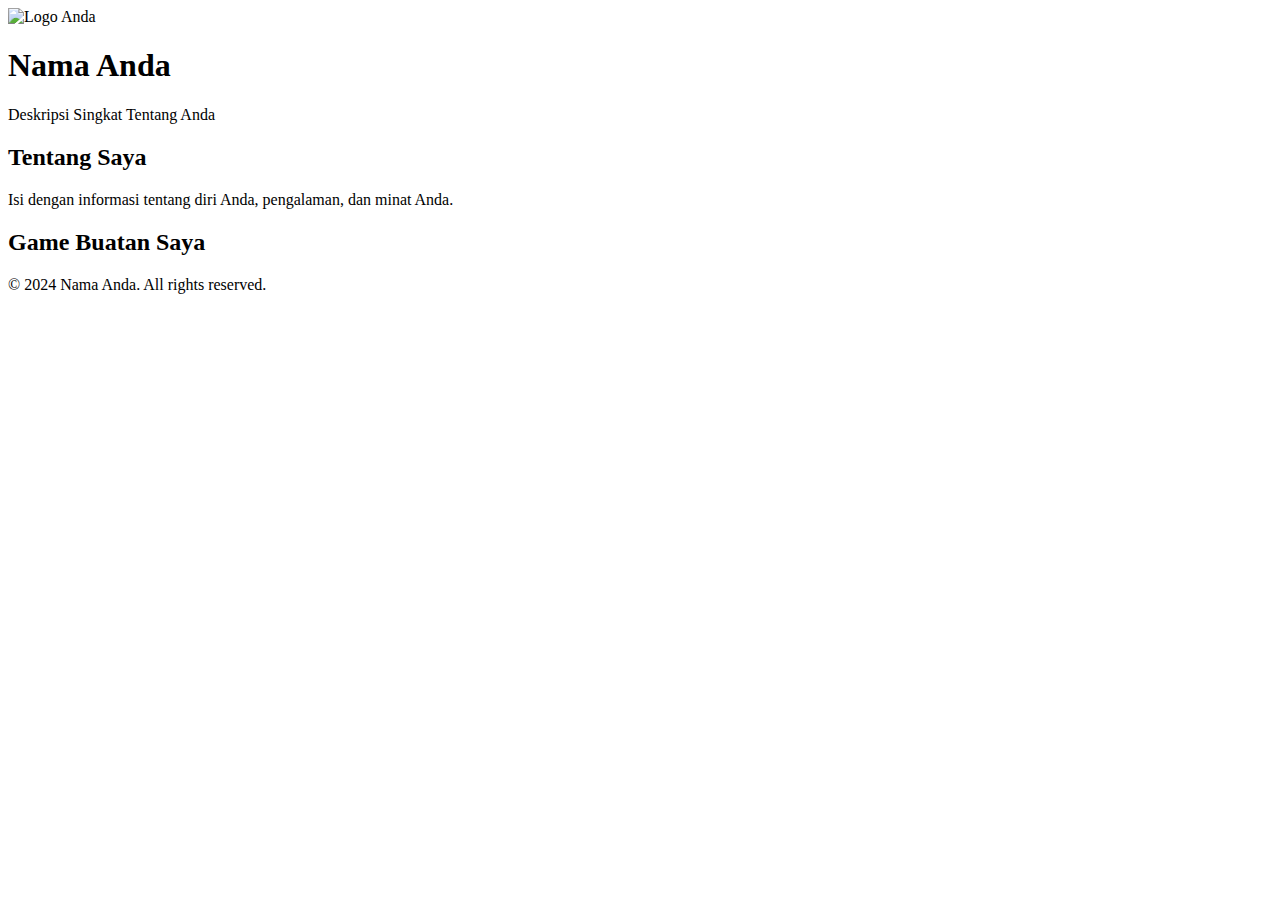
==== index.html @ f24bcd67 "Create index.html" ====
<!DOCTYPE html>
<html lang="en">
<head>
    <meta charset="UTF-8">
    <meta name="viewport" content="width=device-width, initial-scale=1.0">
    <title>Halaman Web Pribadi</title>
    <link rel="stylesheet" href="styles.css">
</head>
<body>
    <header>
        <img src="path_to_your_logo_image" alt="Logo Anda" class="logo">
        <h1>Nama Anda</h1>
        <p>Deskripsi Singkat Tentang Anda</p>
    </header>
    
    <main>
        <section id="about">
            <h2>Tentang Saya</h2>
            <p>Isi dengan informasi tentang diri Anda, pengalaman, dan minat Anda.</p>
        </section>
        
        <section id="games">
            <h2>Game Buatan Saya</h2>
            <div id="game-list"></div>
        </section>
    </main>
    
    <footer>
        <p>&copy; 2024 Nama Anda. All rights reserved.</p>
    </footer>
    
    <script src="scripts.js"></script>
</body>
</html>
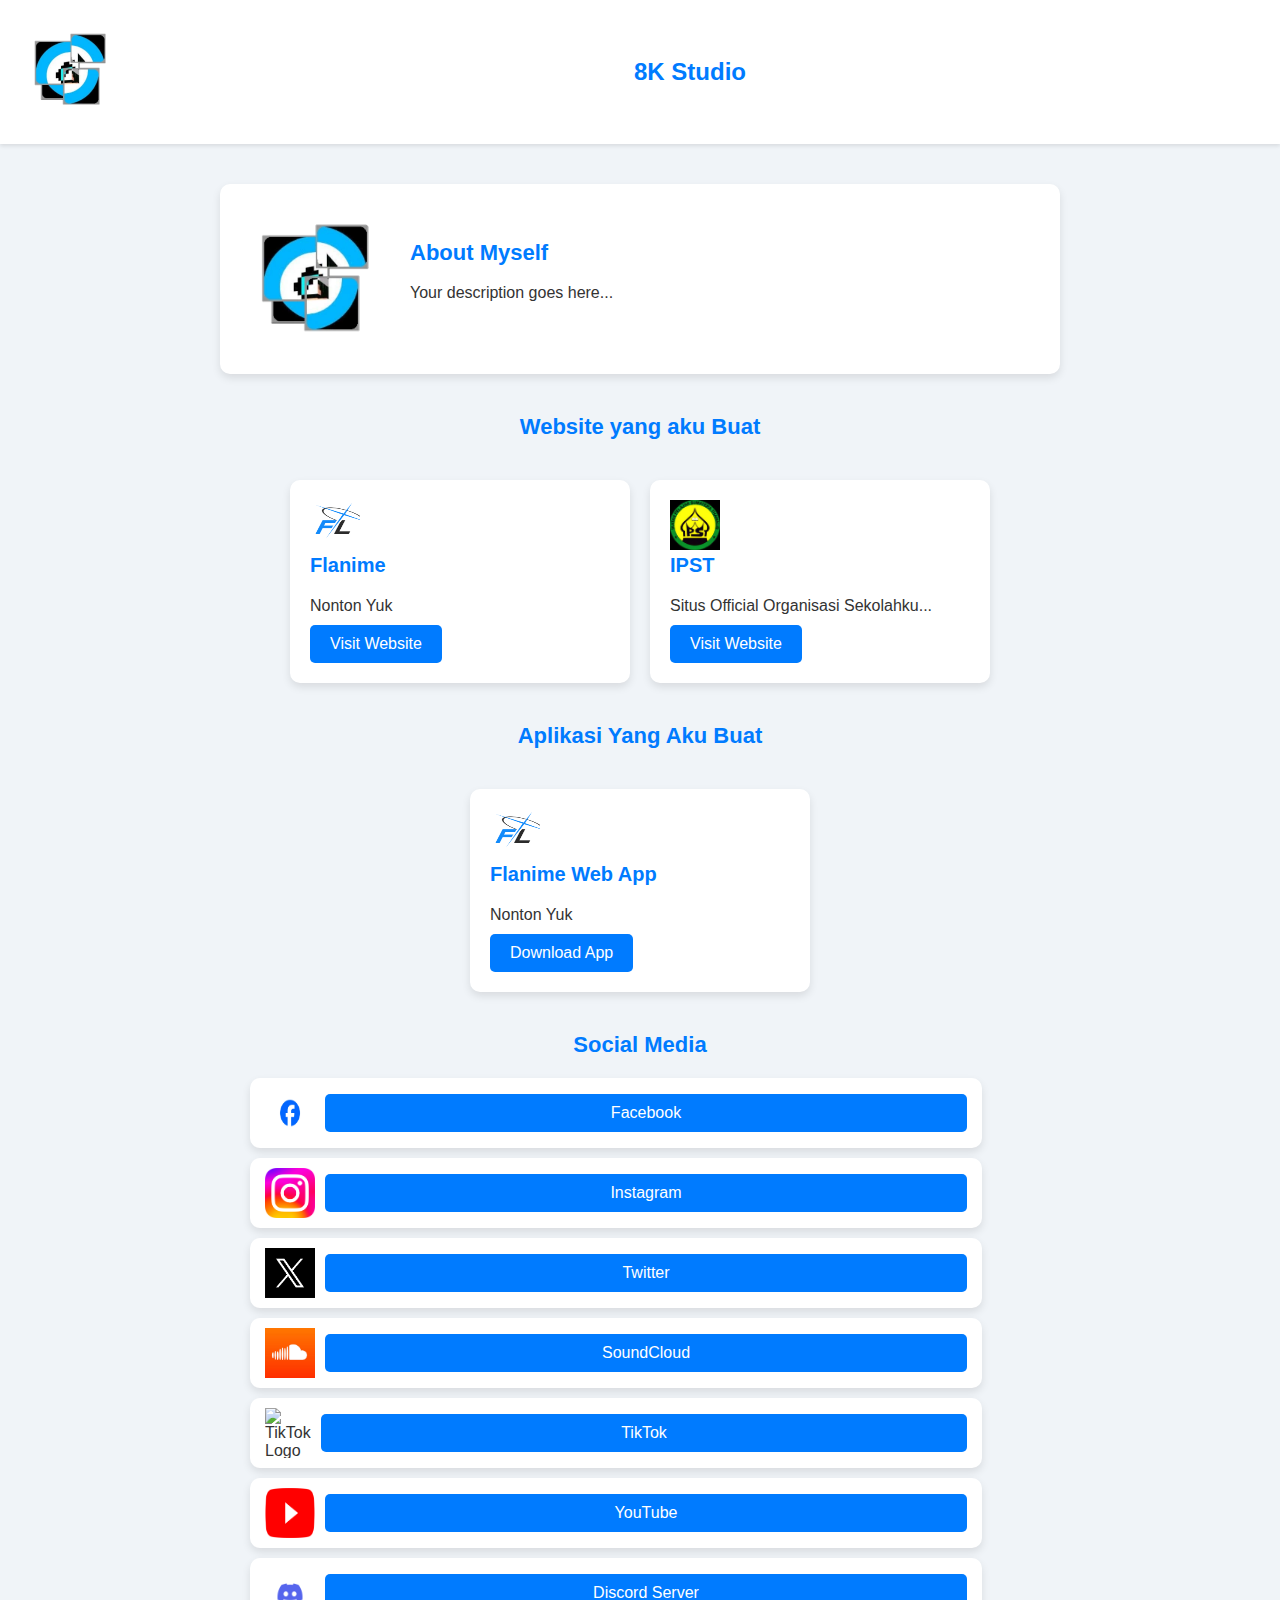
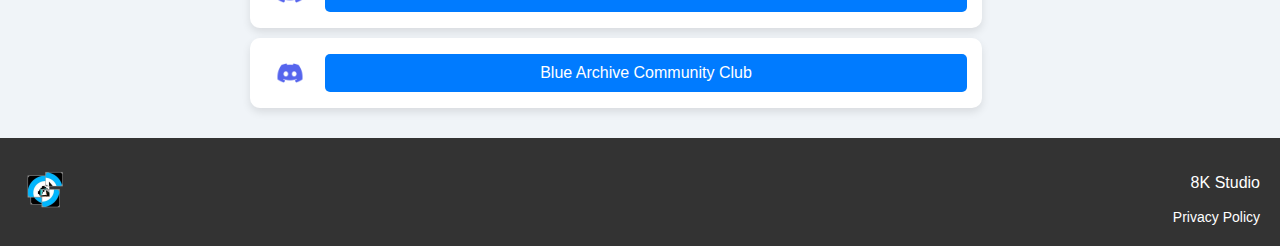
==== commit aafc74b1: "Latest 8K Studio Website" ====
--- a/index.html
+++ b/index.html
@@ -3,32 +3,62 @@
 <head>
     <meta charset="UTF-8">
     <meta name="viewport" content="width=device-width, initial-scale=1.0">
-    <title>Halaman Web Pribadi</title>
+    <title>8K Studio</title>
     <link rel="stylesheet" href="styles.css">
 </head>
 <body>
     <header>
-        <img src="path_to_your_logo_image" alt="Logo Anda" class="logo">
-        <h1>Nama Anda</h1>
-        <p>Deskripsi Singkat Tentang Anda</p>
+        <div class="logo">
+            <img src="1699372195588.png" alt="Logo">
+        </div>
+        <div class="company-info">
+            <h1>8K Studio</h1>
+            
+        </div>
     </header>
-    
+
     <main>
         <section id="about">
-            <h2>Tentang Saya</h2>
-            <p>Isi dengan informasi tentang diri Anda, pengalaman, dan minat Anda.</p>
+            <img src="1699372195588.png" alt="Your Picture" class="profile-pic">
+            <div class="description">
+                <h2>About Myself</h2>
+                <p>Your description goes here...</p>
+            </div>
         </section>
-        
-        <section id="games">
-            <h2>Game Buatan Saya</h2>
-            <div id="game-list"></div>
+
+        <section id="websites">
+            <h2>Website yang aku Buat</h2>
+            <div id="website-container" class="project-container">
+                <!-- Dynamic websites will be added here -->
+            </div>
         </section>
+
+        <section id="apps">
+            <h2>Aplikasi Yang Aku Buat</h2>
+            <div id="app-container" class="project-container">
+                <!-- Dynamic apps will be added here -->
+            </div>
+        </section>
+                <section id="social-media">
+            <h2>Social Media</h2>
+            <div class="social-media-container" id="social-media-list">
+                <!-- Dynamic social media links will be added here -->
+            </div>
+        </section>
+
     </main>
-    
+
     <footer>
-        <p>&copy; 2024 Nama Anda. All rights reserved.</p>
+        <div class="footer-logo">
+            <img src="1699372195588.png" alt="Logo">
+        </div>
+        <div class="footer-info">
+            <p>8K Studio</p>
+            
+            <a href="privacy-policy.html">Privacy Policy</a>
+        </div>
     </footer>
-    
+
     <script src="scripts.js"></script>
 </body>
 </html>
--- a/styles.css
+++ b/styles.css
@@ -0,0 +1,224 @@
+/* General Styles */
+body {
+    font-family: Arial, sans-serif;
+    margin: 0;
+    padding: 0;
+    background-color: #f0f4f8; /* Light blue-gray background */
+    color: #333;
+}
+
+/* Header Styles */
+header {
+    display: flex;
+    align-items: center;
+    justify-content: space-between;
+    padding: 20px;
+    background-color: #fff;
+    box-shadow: 0 2px 4px rgba(0, 0, 0, 0.1);
+}
+
+header .logo img {
+    width: 100px; /* Minimized logo */
+    height: 100px;
+}
+
+header .company-info {
+    text-align: center;
+    flex-grow: 1;
+}
+
+header .company-info h1 {
+    margin: 0;
+    font-size: 24px; /* Smaller company name */
+    color: #007bff; /* Light blue */
+}
+
+header .company-info p {
+    margin: 5px 0 0;
+    font-size: 16px;
+    color: #6c757d; /* Grayish color */
+}
+
+/* About Section */
+#about {
+    display: flex;
+    align-items: center;
+    margin: 40px auto;
+    max-width: 800px;
+    background-color: #fff;
+    border-radius: 10px;
+    box-shadow: 0 4px 8px rgba(0, 0, 0, 0.1);
+    padding: 20px;
+}
+
+#about .profile-pic {
+    border-radius: 50%;
+    margin-right: 20px;
+    width: 150px;
+    height: 150px;
+}
+
+#about .description {
+    flex-grow: 1;
+}
+
+#about h2 {
+    margin-top: 0;
+    font-size: 22px;
+    color: #007bff; /* Light blue */
+}
+
+/* Social Media Section */
+#social-media {
+    margin: 30px auto;
+    max-width: 780px;
+}
+
+#social-media h2 {
+    text-align: center;
+    font-size: 22px;
+    color: #007bff;
+    margin-bottom: 20px;
+}
+
+.social-media-container {
+    display: flex;
+    flex-direction: column;
+    gap: 10px;
+}
+
+.social-media-container .social-media-item {
+    background-color: #fff;
+    border-radius: 10px;
+    box-shadow: 0 4px 8px rgba(0, 0, 0, 0.1);
+    padding: 10px 15px; /* Adjusted padding */
+    display: flex;
+    align-items: center;
+    transition: transform 0.2s;
+    width: 90%; /* Full width */
+}
+
+.social-media-container .social-media-item:hover {
+    transform: scale(1);
+}
+
+.social-media-container img {
+    width: 50px; /* Reduced size */
+    height: 50px;
+    margin-right: 10px;
+}
+
+.social-media-container .button {
+    background-color: #007bff;
+    color: #fff;
+    text-decoration: none;
+    padding: 10px 0; /* Reduced padding */
+    border-radius: 5px;
+    font-size: 16px;
+    width: 100%; /* Full width */
+    text-align: center;
+    display: inline-block;
+    transition: background-color 0.3s;
+    display: flex;
+    align-items: center;
+    justify-content: center;
+}
+
+.social-media-container .button:hover {
+    background-color: #0056b3;
+}
+
+/* Websites & Apps Section */
+#websites h2 {
+    text-align: center;
+    font-size: 22px;
+    color: #007bff;
+    margin-bottom: 20px;
+}
+#apps h2 {
+    text-align: center;
+    font-size: 22px;
+    color: #007bff;
+    margin-bottom: 20px;
+}
+.project-container {
+    display: flex;
+    flex-wrap: wrap;
+    gap: 20px;
+    justify-content: center;
+    margin: 40px auto;
+    max-width: 1000px;
+}
+
+.project-container .project-item {
+    background-color: #fff;
+    border-radius: 10px;
+    box-shadow: 0 4px 8px rgba(0, 0, 0, 0.1);
+    padding: 20px;
+    width: 300px;
+    transition: transform 0.2s;
+}
+
+.project-container .project-item:hover {
+    transform: scale(1.05);
+}
+
+.project-container img {
+    width: 50px;
+    height: 50px;
+    margin-right: 15px;
+}
+
+.project-container h3 {
+    margin-top: 0;
+    font-size: 20px;
+    color: #007bff;
+}
+
+.project-container p {
+    margin: 10px 0;
+}
+
+.project-container .button {
+    background-color: #007bff;
+    color: #fff;
+    text-decoration: none;
+    padding: 10px 20px;
+    border-radius: 5px;
+    font-size: 16px;
+    display: inline-block;
+    transition: background-color 0.3s;
+}
+
+.project-container .button:hover {
+    background-color: #0056b3;
+}
+
+/* Footer Styles */
+footer {
+    display: flex;
+    align-items: center;
+    justify-content: space-between;
+    padding: 20px;
+    background-color: #333;
+    color: white;
+}
+
+footer .footer-logo img {
+    width: 50px;
+    height: 50px;
+}
+
+footer .footer-info {
+    text-align: right;
+}
+
+footer a {
+    color: white;
+    text-decoration: none;
+    font-size: 14px;
+}
+
+footer a:hover {
+    text-decoration: underline;
+}
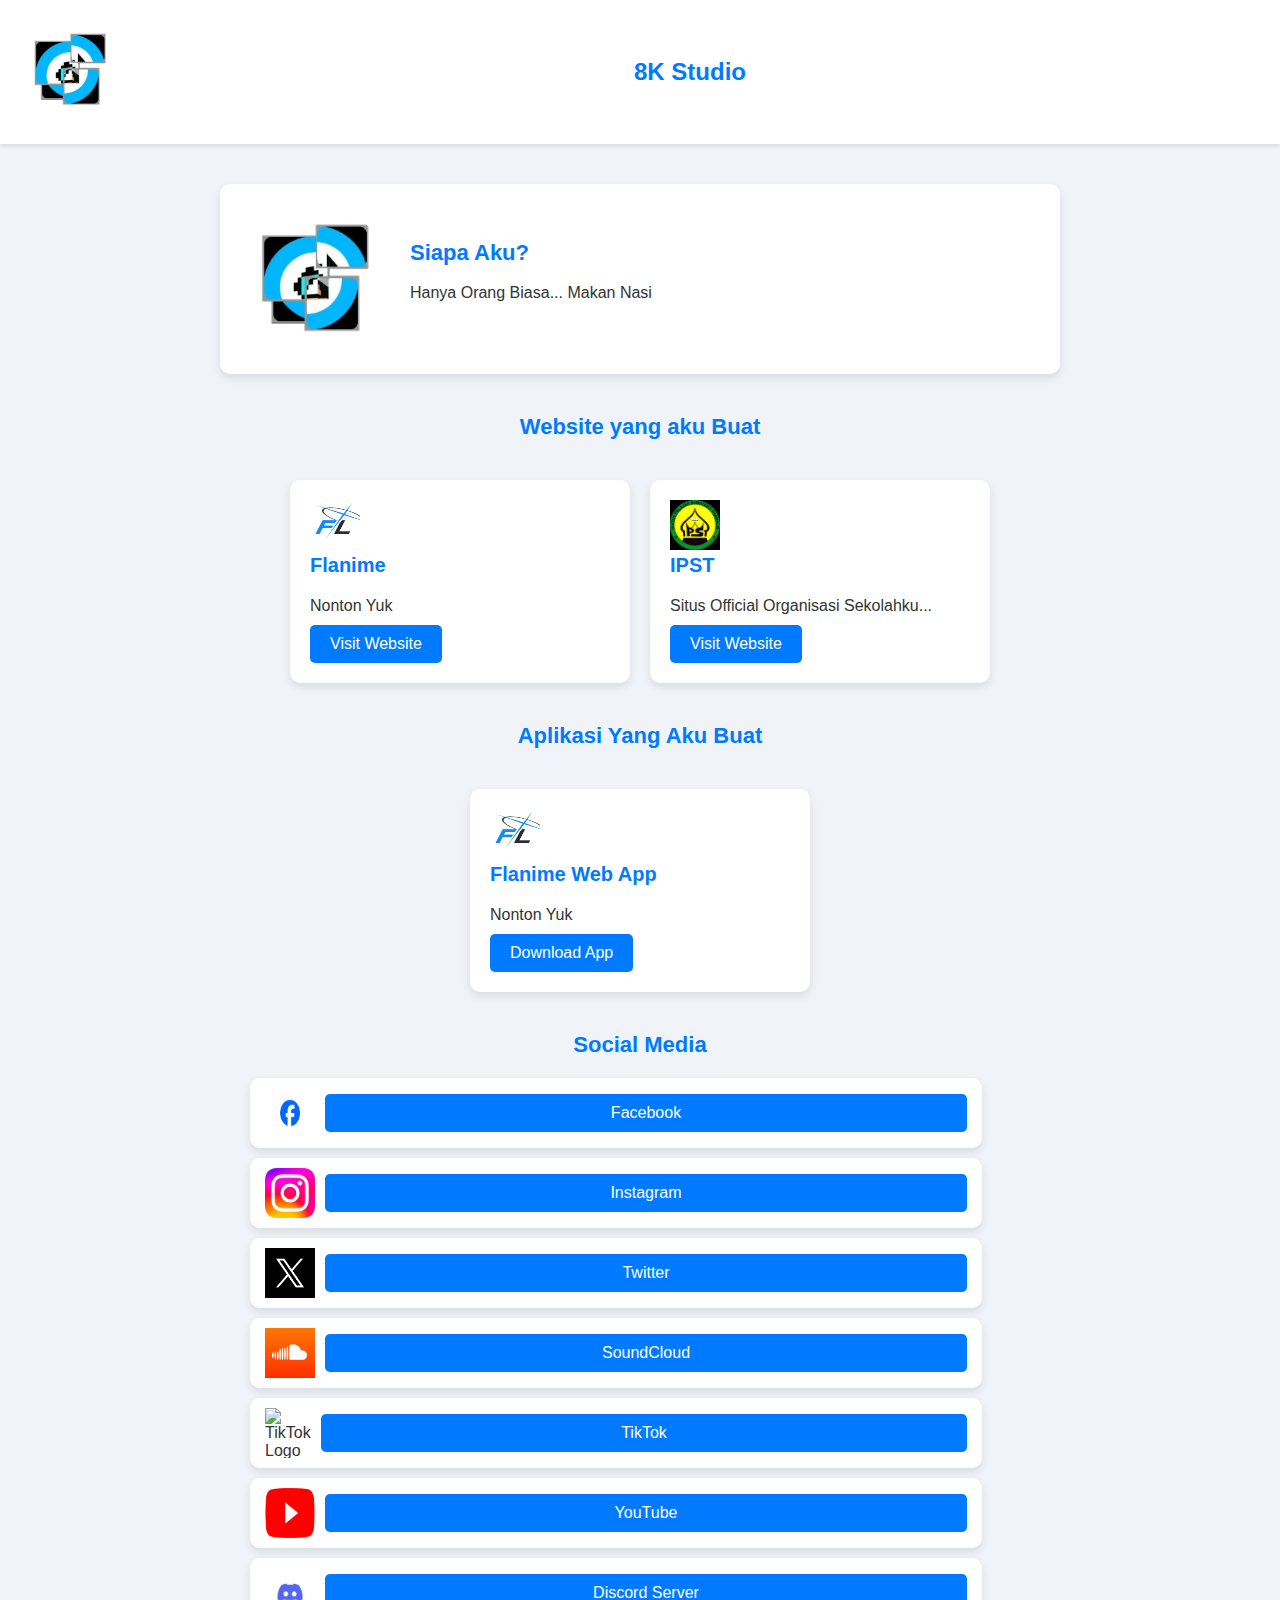
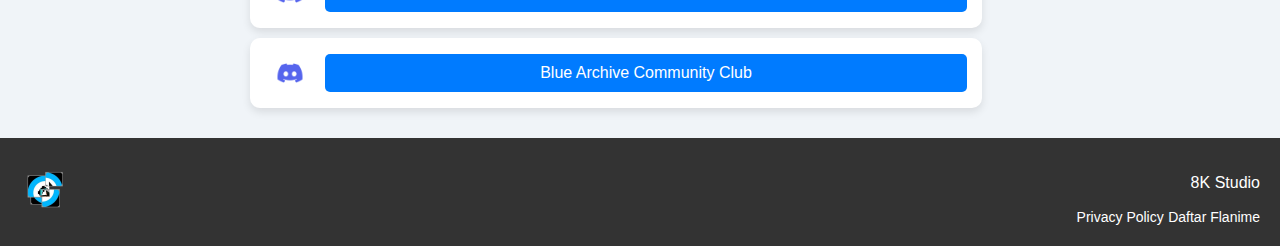
==== commit 07b409ad: "Update index.html" ====
--- a/index.html
+++ b/index.html
@@ -21,8 +21,8 @@
         <section id="about">
             <img src="1699372195588.png" alt="Your Picture" class="profile-pic">
             <div class="description">
-                <h2>About Myself</h2>
-                <p>Your description goes here...</p>
+                <h2>Siapa Aku?</h2>
+                <p>Hanya Orang Biasa... Makan Nasi</p>
             </div>
         </section>
 
@@ -56,6 +56,7 @@
             <p>8K Studio</p>
             
             <a href="privacy-policy.html">Privacy Policy</a>
+            <a href="https://forms.gle/MjiQZZdxEYdULATC8">Daftar Flanime</a>
         </div>
     </footer>
 
